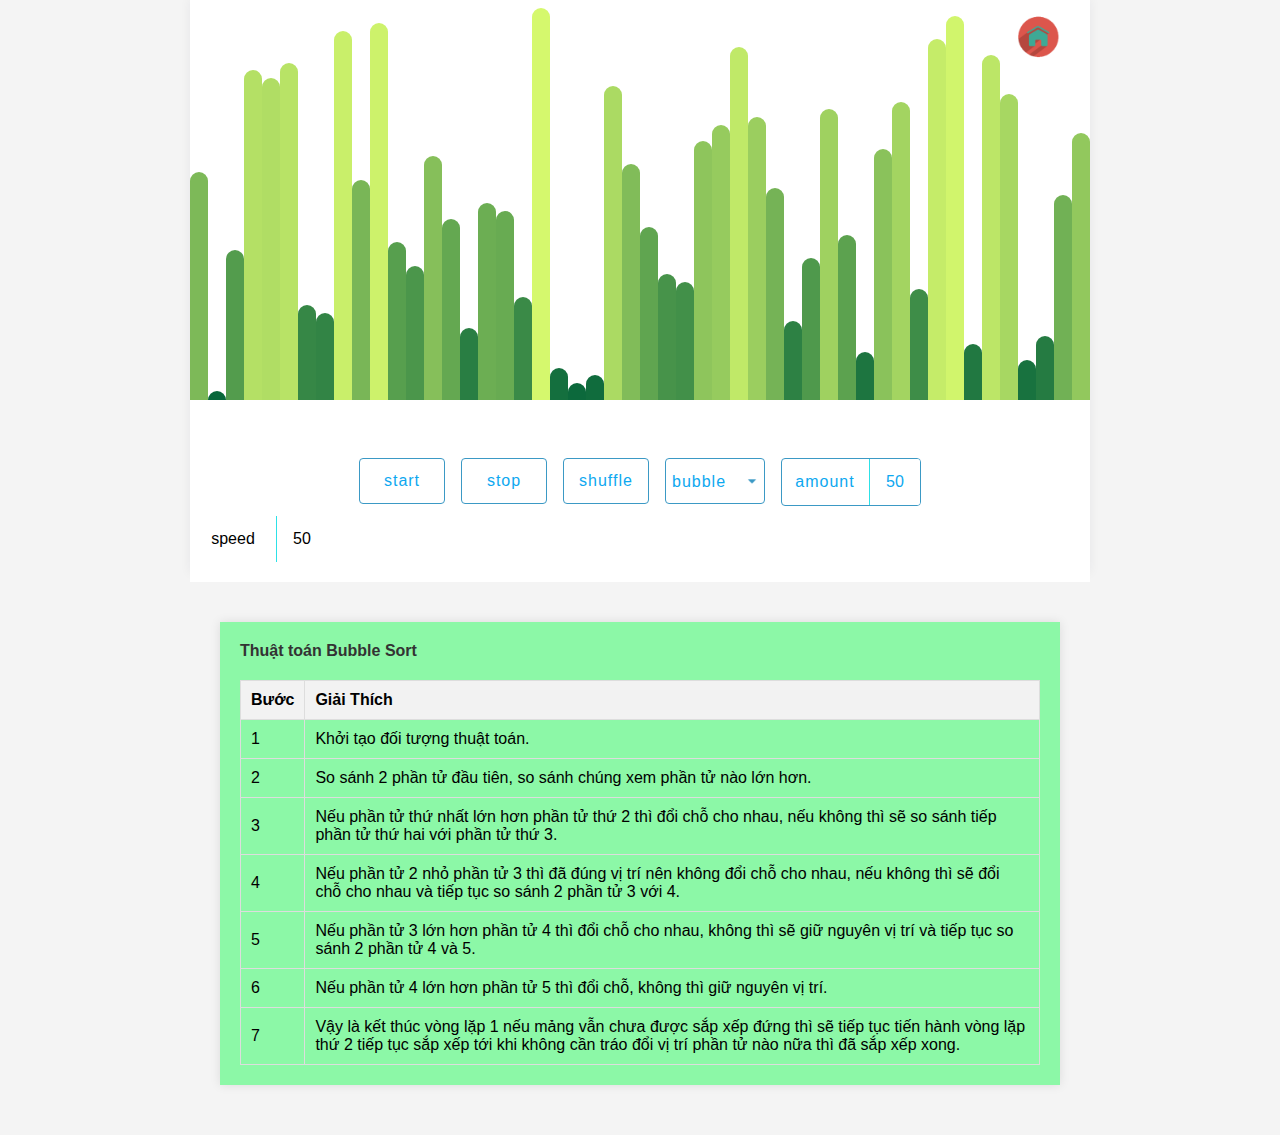
==== js/learn.html @ 574266bd "final" ====
<!DOCTYPE html>
<html lang="en">

<head>
    <meta charset="UTF-8">
    <meta name="viewport" content="width=device-width, initial-scale=1.0">
    <meta http-equiv="X-UA-Compatible" content="ie=edge">
    <title>
        Mô phỏng
    </title>
    <script>
        if (typeof (Proxy) === 'undefined') alert('The browser is not supported, please use chrome or firefox');
    </script>
<script type="text/javascript" src="mophong.js"></script>
<link rel="stylesheet" href="mophong.css">
</head>



<body>
    <div class="main" >
        <div id="sort-view">
            <ul></ul>
        </div>
        <div class="option">
            <div class="row">
                <button id="start">start</button>
                <button id="stop">stop</button>
                <button id="shuffle">shuffle</button>
                <select id="algorithm">
                    <option value="bubble">bubble</option>
        
                    <option value="sleep">sleep</option>
                    
                </select>
                <div class=" input-box">
                    <label class="key" for="amount">amount</label>
                    <input id="amount" class="value" value="50">
                </div>
                <a href="#" class="back-button">
                    <img src="../assets/back.png" alt="Back">
                </a>
                  </div>
                <div class="input-box">
                    <label class="key" for="speed">speed</label>
                    <input id="speed" class="value" value="50">
                </div>
            </div>
        </div>
    </div>
</body>
<div class="algorithm-explanation">
<h2>Thuật toán Bubble Sort</h2>
        <table>
            <tr>
                <th>Bước</th>
                <th>Giải Thích</th>
            </tr>
            <tr>
                <td>1</td>
                <td>Khởi tạo đối tượng thuật toán.</td>
            </tr>
            <tr>
                <td>2</td>
                <td>So sánh 2 phần tử đầu tiên, so sánh chúng xem phần tử nào lớn hơn.</td>
            </tr>
            <tr>
                <td>3</td>
                <td>Nếu phần tử thứ nhất lớn hơn phần tử thứ 2 thì đổi chỗ cho nhau, nếu không thì sẽ so sánh tiếp phần tử thứ hai với phần tử thứ 3.</td>
            </tr>
            <tr>
                <td>4</td>
                <td>Nếu phần tử 2 nhỏ phần tử 3 thì đã đúng vị trí nên không đổi chỗ cho nhau, nếu không thì sẽ đổi chỗ cho nhau và tiếp tục so sánh 2 phần tử 3 với 4.</td>
            </tr>
            <tr>
                <td>5</td>
                <td>Nếu phần tử 3 lớn hơn phần tử 4 thì đổi chỗ cho nhau, không thì sẽ giữ nguyên vị trí và tiếp tục so sánh 2 phần tử 4 và 5. </td>
            </tr>
            <tr>
                <td>6</td>
                <td>Nếu phần tử 4 lớn hơn phần tử 5 thì đổi chỗ, không thì giữ nguyên vị trí. </td>
            </tr>
            <tr>
                <td>7</td>
                <td>Vậy là kết thúc vòng lặp 1 nếu mảng vẫn chưa được sắp xếp đứng thì sẽ tiếp tục tiến hành vòng lặp thứ 2 tiếp tục sắp xếp tới khi không cần tráo đổi vị trí phần tử nào nữa thì đã sắp xếp xong.</td>
            </tr>
            </table>
    </div>
<script>
    document.querySelector(".back-button").addEventListener("click", function() {
      window.history.back();
    });
    // Thêm một hàm để cập nhật bảng giải thích
    function updateExplanationTable(step, code, explanation) {
            const table = document.getElementById("explanation-table");
            const row = table.insertRow(-1);
            const cell1 = row.insertCell(0);
            const cell2 = row.insertCell(1);
            const cell3 = row.insertCell(2);
            cell1.textContent = step;
            cell2.textContent = code;
            cell3.textContent = explanation;
        }

        // Thực hiện Bubble Sort và cập nhật bảng giải thích
        document.getElementById("start").addEventListener("click", function () {
            const amount = document.getElementById("amount").value;
            const speed = document.getElementById("speed").value;
            const algorithm = document.getElementById("algorithm").value;

            // Khởi tạo đối tượng thuật toán
            const e = new Algorithm();

            // Khởi tạo container
            e.init(document.getElementById("sort-view"));

            // Thực hiện Bubble Sort
            e.bubbleSort(amount, speed);

            // Cập nhật bảng giải thích
            updateExplanationTable('1',  'Khởi tạo đối tượng thuật toán');
            updateExplanationTable('2',  'So sánh 2 phần tử đầu tiên, so sánh chúng xem phần tử nào lớn hơn.');
            updateExplanationTable('3',  'Nếu phần tử thứ nhất lớn hơn phần tử thứ 2 thì đổi chỗ cho nhau, nếu không thì sẽ so sánh tiếp phần tử thứ hai với phần tử thứ 3.');
            updateExplanationTable('4',  'Nếu phần tử 2 nhỏ phần tử 3 thì đã đúng vị trí nên không đổi chỗ cho nhau, nếu không thì sẽ đổi chỗ cho nhau và tiếp tục so sánh 2 phần tử 3 với 4.');
            updateExplanationTable('5',  'Nếu phần tử 3 lớn hơn phần tử 4 thì đổi chỗ cho nhau, không thì sẽ giữ nguyên vị trí và tiếp tục so sánh 2 phần tử 4 và 5.');
            updateExplanationTable('6',  'Nếu phần tử 4 lớn hơn phần tử 5 thì đổi chỗ, không thì giữ nguyên vị trí.');
            updateExplanationTable('7',  'Vậy là kết thúc vòng lặp 1 nếu mảng vẫn chưa được sắp xếp đứng thì sẽ tiếp tục tiến hành vòng lặp thứ 2 tiếp tục sắp xếp tới khi không cần tráo đổi vị trí phần tử nào nữa thì đã sắp xếp xong.');
            
        });
    </script>

    
</html>
---- js/mophong.css ----
*{
    margin: 0;
    padding: 0;
    font-size: 16px;

}

body {
    background: #efefef;
        font-family: Arial, sans-serif;
        background-color: #f4f4f4;
        margin: 0;
        padding: 0;
    }
    
    .algorithm-explanation {
        max-width: 800px;
        margin: 50px auto;
        background-color: #8cf8a7;
        padding: 20px;
        box-shadow: 0 0 10px rgba(0, 0, 0, 0.1);
    }
    
    h2 {
        color: #333;
    }
    
    table {
        width: 100%;
        border-collapse: collapse;
        margin-top: 20px;
    }
    th, td {
        border: 1px solid #ddd;
        padding: 10px;
        text-align: left;
    }
    
    th {
        background-color: #f2f2f2;
    }
    
    


/* .main {
    position: absolute;
    top: 0;
    right: 0;
    bottom: 0;
    left: 0;
    width: calc(100% - 20px);
    max-width: 900px;
    height: 572px;
    margin: auto;
    border-radius: 4px;
    background: #fff;
    box-shadow: 0 0 10px 1px rgba(0, 0, 50, .05);
} */


#sort-view {
    overflow: hidden;
    height: 400px;
    margin-bottom: 48px;
}

#sort-view ul {
    position: relative;
    height: 100%;
    list-style: none;
}

#sort-view li {
    position: absolute;
    bottom: 0;
    display: inline-block;
    min-width: 1px;
    transition: all 0 ease;
    border-radius: 100px 100px 0 0;
    background-color: #666;
}

.sorting {
    background-color: #1a83ed90 !important;
}

.option {
    padding-bottom: 20px;
    background: inherit;
}

.row {
    display: flex;

    flex-wrap: wrap;
    justify-content: center;
}

.row>* {
    height: 46px;
    margin: 10px 8px;
    font-family: inherit;
    letter-spacing: 1px;
    color: rgb(13, 168, 240);
    border: 1px solid rgb(59, 153, 197);
}

select {
    display: inline-block;
    width: 100px;
    padding-left: 6px;
    font-size: inherit;
    cursor: pointer;
    vertical-align: middle;
    border-radius: 4px;
    outline: 0;
    background: #fff url('[data-uri]');
    background-repeat: no-repeat;
    background-position: right 2px top 50%;
    background-size: 20px;
    -webkit-appearance: none;
    -moz-appearance: none;  appearance: none;
    }

.input-box {
    display: inline-block;
    overflow: hidden;
    width: 138px;
    height: 46px;
    font-size: 0;
    text-align: left;
    vertical-align: middle;
    border-radius: 4px;
}

.input-box>* {
    margin: 0;
    font-size: 0;
    border: 0;
}

.input-box .key {
    display: inline-block;
    width: 86px;
    height: 50px;
    font-size: 1rem;
    cursor: pointer;
    text-align: center;
    vertical-align: baseline;
}

.input-box .value {
    width: 30px;
    width: 50px;
    height: 100%;
    font-size: 1rem;
    text-align: center;
    /* box-shadow: 0 0 4px 0 rgba(0, 0, 0, .1) inset; */
    vertical-align: baseline;
    color: inherit;
    border-left: 1px solid rgb(45, 225, 231);
    border-radius: 0;
    outline: 0;
}

button {
    width: 86px;
    height: 50px;
    font-size: 1rem;
    cursor: pointer;
    transition: .4s ease;
    vertical-align: middle;
    letter-spacing: 1px;
    border-radius: 4px;
    outline: 0;
    background: inherit;
    
}

button:hover {
    color: #fff;
    background-color: rgb(59, 153, 197);
    
}

.disable {
    opacity: 0.5;
}

.disable:hover {
    color: inherit;
    background: inherit;
}

@media screen and (max-width: 576px) {
    body {
        padding: 4px;
    }



    #sort-view {
        margin-bottom: 10px;
    }

    .row {
        text-align: justify;

        justify-content: space-between;
    }

    select {
        width: calc(100% - 16px);
        font-size: 16px;
        border-radius: 4px;
        outline: 0;
        background: inherit;
    }


}
.main {
    position: relative;
    width: 100%;
}
.back-button {
    border: none;
    scale: 0.4;
    position: absolute;
    top: -10px;
    right: -10px;
    z-index: 100;
  }
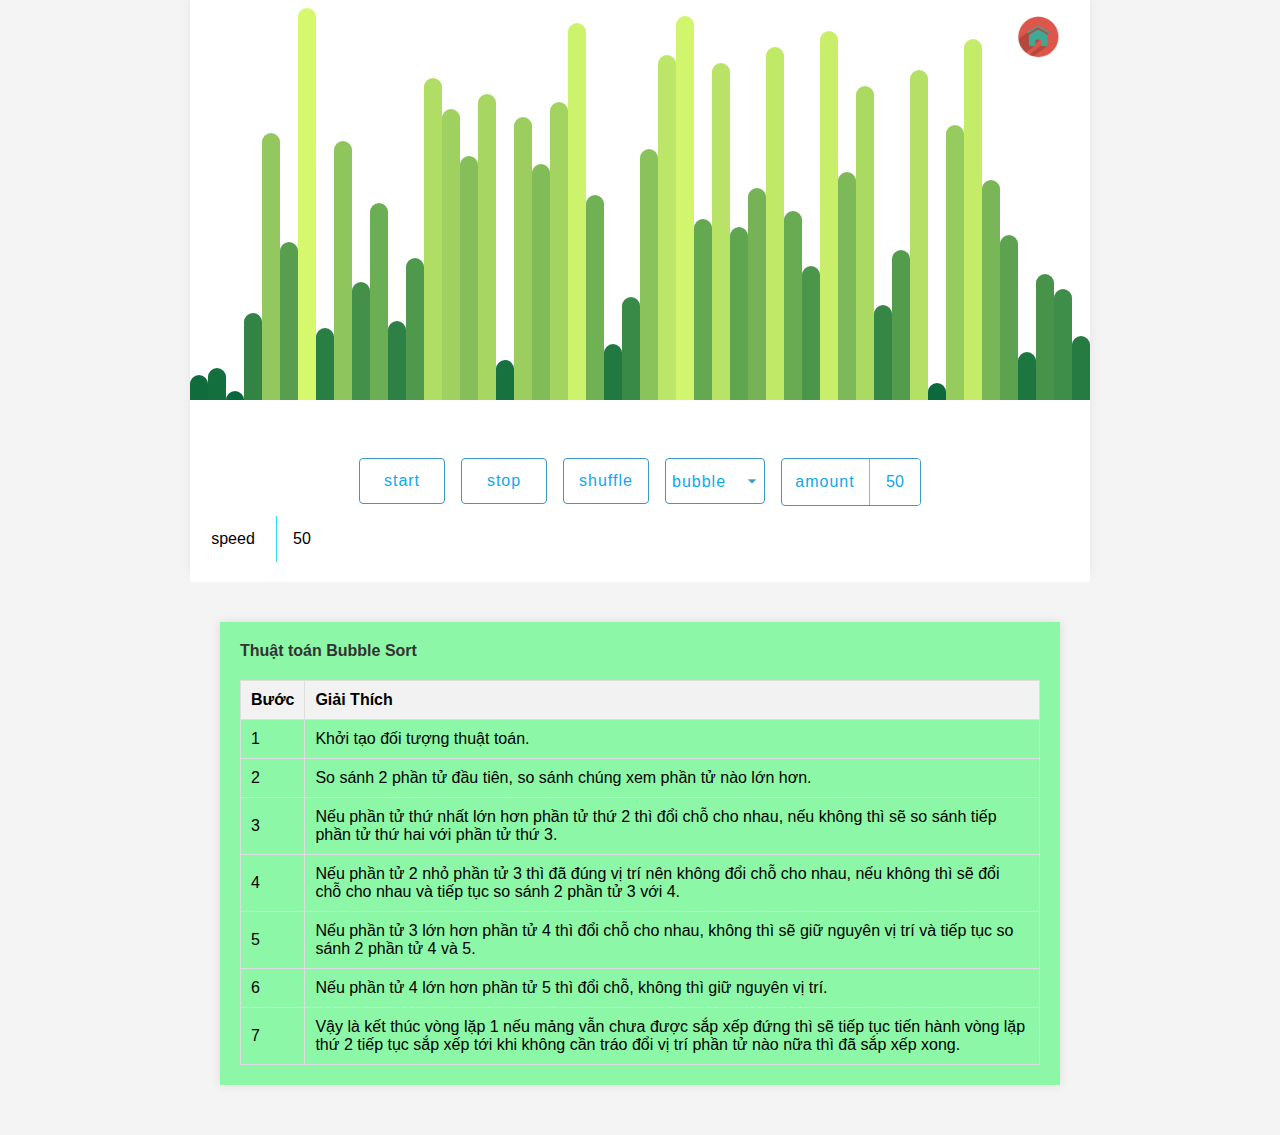
==== commit 65f95c99: "reset" ====
--- a/js/learn.html
+++ b/js/learn.html
@@ -116,6 +116,8 @@
 
             // Thực hiện Bubble Sort
             e.bubbleSort(amount, speed);
+            // text
+            
 
             // Cập nhật bảng giải thích
             updateExplanationTable('1',  'Khởi tạo đối tượng thuật toán');
@@ -128,6 +130,7 @@
             
         });
     </script>
+    
 
     
 </html>